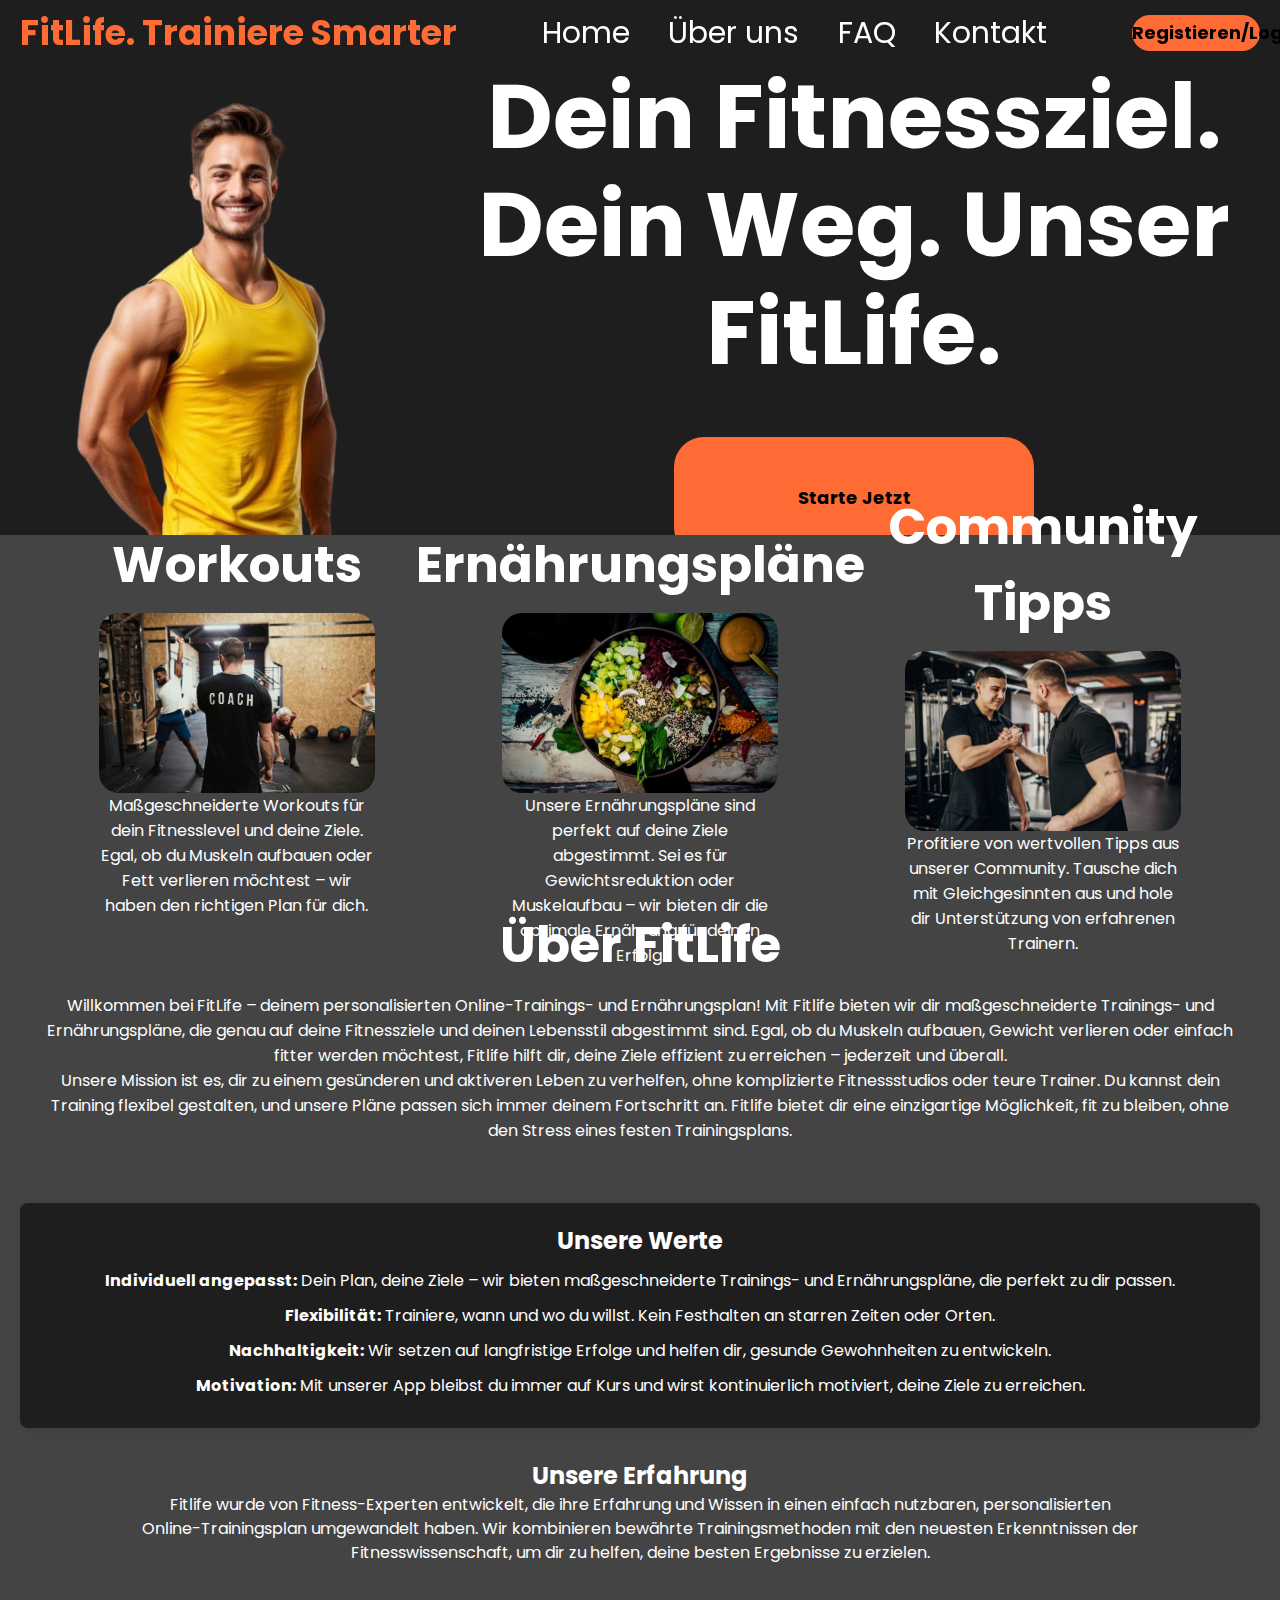
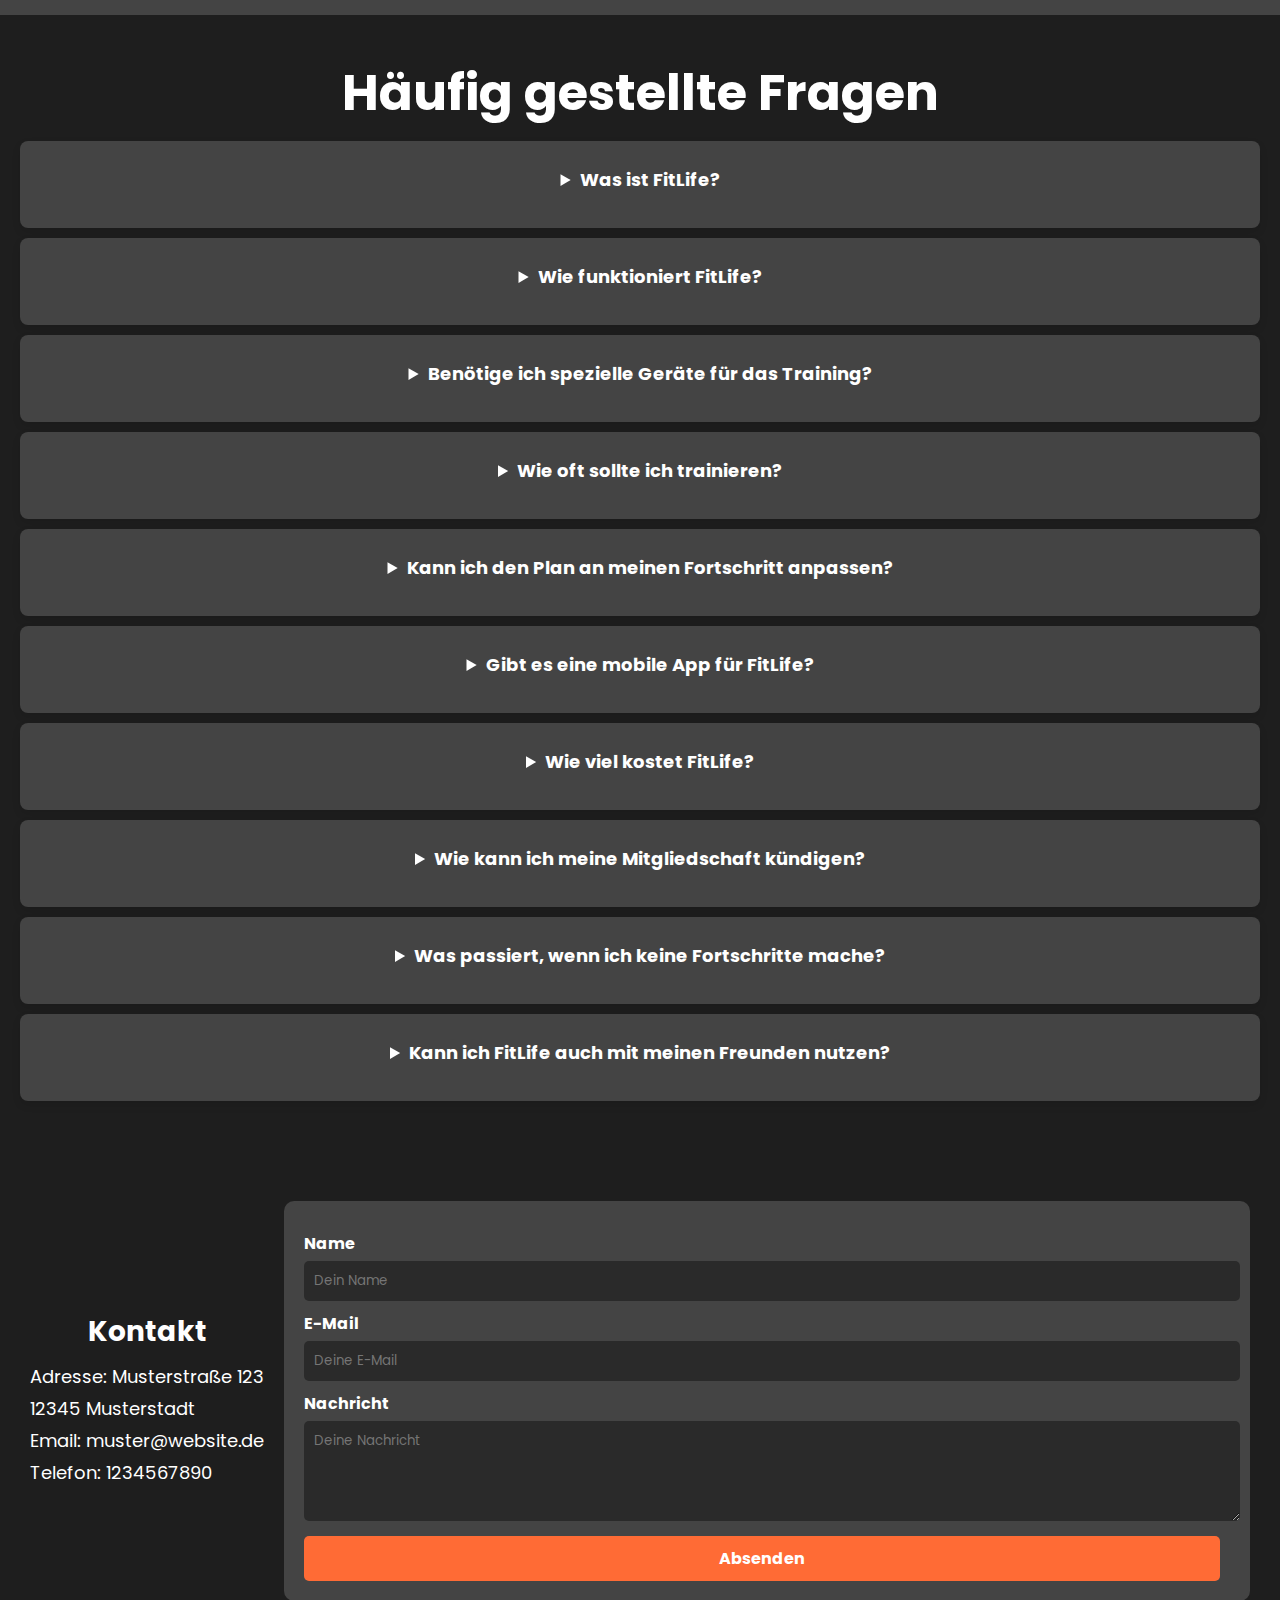
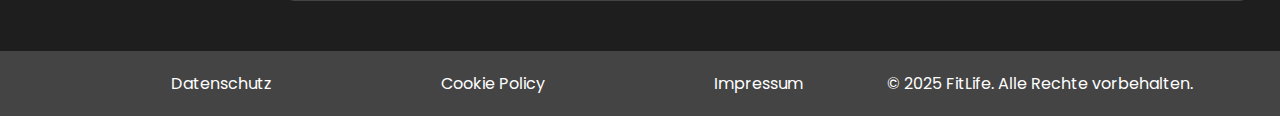
==== index.html @ 12610217 "first_upload" ====
<!DOCTYPE html>
<html lang="en">
<head>
    <meta charset="UTF-8">
    <meta name="viewport" content="width=device-width, initial-scale=1.0">
    <link rel="stylesheet" href="general_settings.css">
    <link rel="stylesheet" href="header.css">
    <link rel="stylesheet" href="header_2_section.css">
    <link rel="stylesheet" href="hero_section.css">
    <link rel="stylesheet" href="faq_section.css">
    <link rel="stylesheet" href="about_us_section.css">
    <link rel="stylesheet" href="contact_section.css">
    <link rel="stylesheet" href="footer.css"> 
    <title>Document</title>
</head>
<body>
    <header>
        <p>FitLife. Trainiere Smarter</p>
        <ul class="navigation_container">
            <li class="navigation_element"> <a href="">Home</a> </li>
            <li class="navigation_element"> <a href="">Über uns</a> </li>
            <li class="navigation_element"> <a href="">FAQ</a> </li>
            <li class="navigation_element"> <a href="">Kontakt</a> </li>    
        </ul>
        <div class="button_container">
            <a href=""><button>Registieren/Login</button></a>
        </div>
    </header>    
    <section id="hero_section">
            <img src="images/motivation_image.png" alt="Motivation">
        <div class="text-container">
            <h1>Dein Fitnessziel. Dein Weg. Unser FitLife.</h1>
            <a href="anmelden.html">
                <button>Starte Jetzt</button>
            </a>
            
        </div>
    </section>
    <section class="section_header_2">
        <div class="content-wrapper">
            <h1>Workouts</h1>
            <div class="content-box">
                <img src="images/workout_box_iamge.jpg">
                <p>Maßgeschneiderte Workouts für dein Fitnesslevel und deine Ziele. Egal, ob du Muskeln aufbauen oder Fett verlieren möchtest – wir haben den richtigen Plan für dich.</p>
            </div>
        </div>
        <div class="content-wrapper">
            <h1>Ernährungspläne</h1>
            <div class="content-box">
                <img src="images/essen_box_image.jpg">
                <p>Unsere Ernährungspläne sind perfekt auf deine Ziele abgestimmt. Sei es für Gewichtsreduktion oder Muskelaufbau – wir bieten dir die optimale Ernährung für deinen Erfolg.</p>
            </div>
        </div>
        <div class="content-wrapper">
            <h1>Community Tipps</h1>
            <div class="content-box">
                <img src="images/community_box_image.jpg">
                <p>Profitiere von wertvollen Tipps aus unserer Community. Tausche dich mit Gleichgesinnten aus und hole dir Unterstützung von erfahrenen Trainern.</p>
            </div>
        </div>
    </section>
    <section id="about_us_section">
        <div class="about_us_container">
            <div class="about_us_text">
                <h1>Über FitLife</h1>
                <p>Willkommen bei FitLife – deinem personalisierten Online-Trainings- und Ernährungsplan! Mit Fitlife bieten wir dir maßgeschneiderte Trainings- und Ernährungspläne, die genau auf deine Fitnessziele und deinen Lebensstil abgestimmt sind. Egal, ob du Muskeln aufbauen, Gewicht verlieren oder einfach fitter werden möchtest, Fitlife hilft dir, deine Ziele effizient zu erreichen – jederzeit und überall.</p>
                <p>Unsere Mission ist es, dir zu einem gesünderen und aktiveren Leben zu verhelfen, ohne komplizierte Fitnessstudios oder teure Trainer. Du kannst dein Training flexibel gestalten, und unsere Pläne passen sich immer deinem Fortschritt an. Fitlife bietet dir eine einzigartige Möglichkeit, fit zu bleiben, ohne den Stress eines festen Trainingsplans.</p>
            </div>
        </div>
    
        <div class="about_us_values">
            <h2>Unsere Werte</h2>
            <ul>
                <li><strong>Individuell angepasst:</strong> Dein Plan, deine Ziele – wir bieten maßgeschneiderte Trainings- und Ernährungspläne, die perfekt zu dir passen.</li>
                <li><strong>Flexibilität:</strong> Trainiere, wann und wo du willst. Kein Festhalten an starren Zeiten oder Orten.</li>
                <li><strong>Nachhaltigkeit:</strong> Wir setzen auf langfristige Erfolge und helfen dir, gesunde Gewohnheiten zu entwickeln.</li>
                <li><strong>Motivation:</strong> Mit unserer App bleibst du immer auf Kurs und wirst kontinuierlich motiviert, deine Ziele zu erreichen.</li>
            </ul>
        </div>
    
        <div class="about_us_experience">
            <h2>Unsere Erfahrung</h2>
            <p>Fitlife wurde von Fitness-Experten entwickelt, die ihre Erfahrung und Wissen in einen einfach nutzbaren, personalisierten Online-Trainingsplan umgewandelt haben. Wir kombinieren bewährte Trainingsmethoden mit den neuesten Erkenntnissen der Fitnesswissenschaft, um dir zu helfen, deine besten Ergebnisse zu erzielen.</p>
        </div>
    </section>
    <section id="faq_section">
        <h1>Häufig gestellte Fragen</h1>
    
        <details>
            <summary>Was ist FitLife?</summary>
            <p>FitLife ist ein personalisierter Online-Trainingsplan, der maßgeschneiderte Workouts und Ernährungspläne bietet, die auf deine individuellen Fitnessziele und Bedürfnisse abgestimmt sind. Egal, ob du Muskeln aufbauen, Fett verlieren oder einfach fitter werden möchtest, FitLife hilft dir, deine Ziele effizient zu erreichen.</p>
        </details>
    
        <details>
            <summary>Wie funktioniert FitLife?</summary>
            <p>Nachdem du dich registriert hast, füllst du ein kurzes Profil aus, das deine Ziele, Vorlieben und deinen aktuellen Fitnesslevel beschreibt. Basierend auf deinen Antworten erstellt FitLife einen maßgeschneiderten Trainings- und Ernährungsplan für dich. Der Plan passt sich an deinen Fortschritt an, um sicherzustellen, dass du stetig Fortschritte machst.</p>
        </details>
    
        <details>
            <summary>Benötige ich spezielle Geräte für das Training?</summary>
            <p>FitLife bietet Trainingspläne, die sowohl mit minimalem Equipment als auch mit Geräten durchgeführt werden können. Es gibt Übungen, die nur mit deinem Körpergewicht ausgeführt werden, sowie Optionen, die zusätzliche Geräte wie Hanteln oder Widerstandsbänder erfordern. Du kannst den Plan jederzeit an dein Equipment anpassen.</p>
        </details>
    
        <details>
            <summary>Wie oft sollte ich trainieren?</summary>
            <p>Die Häufigkeit des Trainings hängt von deinen Zielen und deinem Zeitplan ab. FitLife erstellt einen Plan, der für deine Ziele optimiert ist, aber du kannst ihn anpassen, um ihn in deinen Alltag zu integrieren. Wir empfehlen, mindestens 3-4 Mal pro Woche zu trainieren, aber du kannst die Häufigkeit nach Bedarf steigern oder reduzieren.</p>
        </details>
    
        <details>
            <summary>Kann ich den Plan an meinen Fortschritt anpassen?</summary>
            <p>Ja! FitLife passt deine Trainings- und Ernährungspläne basierend auf deinem Fortschritt und Feedback an. Der Plan wird regelmäßig überprüft und aktualisiert, um sicherzustellen, dass du immer die besten Ergebnisse erzielst.</p>
        </details>
    
        <details>
            <summary>Gibt es eine mobile App für FitLife?</summary>
            <p>Ja, FitLife bietet eine benutzerfreundliche mobile App, mit der du jederzeit und überall auf deinen Trainings- und Ernährungsplan zugreifen kannst. Du kannst deine Fortschritte verfolgen, Übungen ansehen und direkt aus der App heraus trainieren.</p>
        </details>
    
        <details>
            <summary>Wie viel kostet FitLife?</summary>
            <p>FitLife bietet verschiedene Abonnements an, die je nach Dauer und Art des Plans variieren. Wir bieten monatliche, vierteljährliche und jährliche Abonnements an, die dir eine flexible Preisgestaltung bieten. Du kannst die Preise und Pakete auf unserer Preis-Seite einsehen.</p>
        </details>
    
        <details>
            <summary>Wie kann ich meine Mitgliedschaft kündigen?</summary>
            <p>Du kannst deine Mitgliedschaft jederzeit kündigen, indem du dich in deinem Konto anmeldest und die Kündigungsoption auswählst. Du kannst auch unseren Kundensupport kontaktieren, wenn du Unterstützung benötigst. Es gibt keine versteckten Gebühren, und du kannst jederzeit den Plan kündigen, wenn du ihn nicht mehr benötigst.</p>
        </details>
    
        <details>
            <summary>Was passiert, wenn ich keine Fortschritte mache?</summary>
            <p>FitLife ist darauf ausgelegt, dir zu helfen, kontinuierlich Fortschritte zu erzielen. Falls du das Gefühl hast, dass du keine Fortschritte machst, bieten wir dir Unterstützung durch unsere Community oder individuelle Beratung. Dein Trainingsplan kann jederzeit angepasst werden, um sicherzustellen, dass du auf dem richtigen Weg bleibst.</p>
        </details>
    
        <details>
            <summary>Kann ich FitLife auch mit meinen Freunden nutzen?</summary>
            <p>Ja, du kannst deine Fortschritte und Erfolge mit Freunden und Familienmitgliedern teilen. Du kannst dich auch unserer FitLife-Community anschließen, um dich mit anderen Nutzern auszutauschen und gemeinsam zu trainieren. Wir glauben, dass Motivation und Unterstützung durch eine Community den Erfolg fördern.</p>
        </details>
    </section>
    
        
    </section>
    
    <section id="contact_section">
        <div class="contact_container">
            <div class="contact_text">
                <h1>Kontakt</h1>
                <p>Adresse: Musterstraße 123</p>
                <p>12345 Musterstadt</p>
                <p>Email: muster@website.de</p>
                <p>Telefon: 1234567890</p>
            </div>
            <div class="contact_formular">
                <form action="#" method="post">
                    <label for="name">Name</label>
                    <input type="text" id="name" name="name" placeholder="Dein Name" required>
        
                    <label for="email">E-Mail</label>
                    <input type="email" id="email" name="email" placeholder="Deine E-Mail" required>
        
                    <label for="message">Nachricht</label>
                    <textarea id="message" name="message" rows="4" placeholder="Deine Nachricht" required></textarea>
        
                    <button type="submit">Absenden</button>
                </form>
            </div>
        </div>
    </section>
    

    <footer>
        <ul>
            <li><a href="#">Datenschutz</a></li>
            <li><a href="#">Cookie Policy</a></li>
            <li><a href="#">Impressum</a></li>
        </ul>
        <p>&copy; 2025 FitLife. Alle Rechte vorbehalten.</p>
    </footer>
</body>
</html>
---- general_settings.css ----
@import url('https://fonts.googleapis.com/css2?family=Poppins:wght@400;600;700&display=swap');

:root {
    --primary_color: #1E1E1E;
    --secondary_color: #444444;
    --text_color: #FFFFFF;
    --secondary_text_color: #B0B8C4;
    --hover_color: #FF6B35;
    --accent_color: #FF6B35;
    
    /* Globale Schriftart */
    --font_family: 'Poppins', sans-serif;
    --font_weight_regular: 400;
    --font_weight_bold: 700;
}

* {
    margin: 0;
    padding: 0;
    font-family: var(--font_family);
}
---- header.css ----
/* Header Styles */
header {
    display: flex;
    justify-content: center; /* Zentriert den gesamten Inhalt */
    align-items: center;
    padding: 10px 20px;
    height: 5vh;
    gap: 20px;
    position: sticky;
    top: 0;
    background: white;
    z-index: 1000;
    background-color: var(--primary_color);
}

.navigation_container {
    list-style: none;
    padding: 0;
    margin: 0;
    display: flex;
    justify-content: center; /* Zentriert die Navigationselemente */
    align-items: center;
    gap: 6%;
    font-size: 30px;
    white-space: nowrap; /* Verhindert Zeilenumbrüche */
    flex-grow: 1; /* Sorgt dafür, dass die Navigation den Platz nutzt */
}

.navigation_container a {
    text-decoration: none;
    color: var(--text_color);
}

.navigation_container a:hover {
    color: var(--hover_color);
}

header p {
    font-size: 35px;
    font-weight: bold;
    color: var(--accent_color);
}

header button {
    border: none;
    height: 4vh;
    width: 10vw;
    border-radius: 30px;
    background-color: var(--accent_color);
    color: black;
    font-size: 18px;
    font-weight: var(--font_weight_bold);
    cursor: pointer;
    transition: all 0.3s ease-in-out;
}

header button:hover {
    background-color: var(--hover_color);
    transform: scale(1.05);
}

/* Responsivität */
@media (max-width: 1200px) {
    .navigation_container {
        font-size: 25px; /* Kleinere Schriftgröße bei mittleren Bildschirmen */
        gap: 4%; /* Weniger Abstand zwischen den Navigationselementen */
    }

    header button {
        width: 15vw; /* Button größer für mittlere Bildschirme */
        height: 5vh;
    }

    header p {
        font-size: 30px; /* Kleinere Schriftgröße für den Header */
    }
}

@media (max-width: 768px) {
    /* Navigation auf mobile Ansicht umstellen */
    .navigation_container {
        font-size: 20px; /* Weitere Reduzierung der Schriftgröße */
        gap: 3%; /* Noch weniger Abstand zwischen den Navigationselementen */
    }

    header p {
        font-size: 25px; /* Weitere Anpassung der Schriftgröße */
    }

    header button {
        width: 20vw; /* Button noch größer für kleinere Bildschirme */
        height: 6vh;
        font-size: 16px; /* Kleinere Schrift im Button */
    }
}

@media (max-width: 480px) {
    header {
        flex-direction: column; /* Den Header auf kleine Bildschirme in eine Spalte umstellen */
        height: auto; /* Die Höhe automatisch anpassen */
        padding: 10px; /* Weniger Abstand im Header */
        gap: 10px; /* Weniger Abstand zwischen den Elementen im Header */
    }

    .navigation_container {
        flex-direction: column; /* Navigationselemente untereinander anordnen */
        gap: 10px; /* Etwas mehr Abstand zwischen den Elementen */
    }

    .navigation_container a {
        font-size: 18px; /* Kleinere Schriftgröße bei sehr kleinen Bildschirmen */
    }

    header button {
        width: 80%; /* Button nimmt mehr Platz ein auf kleinen Bildschirmen */
        font-size: 14px; /* Button-Schrift weiter verkleinern */
    }
}
---- header_2_section.css ----
/* Allgemeine Styles */
.section_header_2 {
    display: flex;
    justify-content: space-between;
    align-items: center; /* Damit Überschriften oben bleiben */
    width: 90%;
    height: 25vh;
    padding-left: 5%;
    padding-right: 5%;
    padding-bottom: 5%;
    padding-top: 1%;
    background: var(--secondary_color);
    color: var(--text_color);
}

.content-wrapper {
    display: flex;
    flex-direction: column;
    align-items: center; /* Überschrift und Box zentrieren */
    flex: 1; /* Alle Boxen nehmen gleich viel Platz ein */
    max-width: 30%; /* Stellt sicher, dass 3 Boxen nebeneinander bleiben */
}

h1 {
    margin-bottom: 10px; /* Abstand zur Box */
    text-align: center;
    font-size: 50px;
}

.content-box {
    border-radius: 10px;
    text-align: center;
    height: 20vh;
    width: 80%; /* Hält die Breite im Rahmen von max-width */
}

.content-box img {
    width: 100%;
    height: 100%; /* Damit es den gesamten Bereich ausfüllt */
    object-fit: cover; /* Sorgt dafür, dass das Bild auch wirklich die Box füllt */
    border-radius: 20px; /* Falls nötig, hier einen höheren Wert testen */
    overflow: hidden; /* Stellt sicher, dass keine Ecken herausragen */
    display: block; /* Vermeidet extra Abstände */
}

/* Responsivität */
@media (max-width: 1200px) {
    .content-wrapper {
        max-width: 45%; /* Bei mittleren Bildschirmen 2 Boxen nebeneinander */
    }

    h1 {
        font-size: 40px; /* Schriftgröße etwas verringern */
    }
}

@media (max-width: 768px) {
    .content-wrapper {
        max-width: 70%; /* Bei kleineren Bildschirmen nur eine Box nebeneinander */
    }

    h1 {
        font-size: 30px; /* Schriftgröße weiter verringern */
    }

    .section_header_2 {
        flex-direction: column; /* Um den Header für kleine Bildschirme in eine Spalte zu setzen */
        align-items: flex-start; /* Setzt den Header nach links */
        height: auto; /* Höhe anpassen */
        padding-top: 2%; /* Etwas mehr Abstand oben */
    }
}

@media (max-width: 480px) {
    .content-wrapper {
        max-width: 90%; /* Boxen nehmen fast den gesamten Platz ein */
    }

    h1 {
        font-size: 24px; /* Weitere Anpassung der Schriftgröße */
    }

    .section_header_2 {
        padding-left: 2%;
        padding-right: 2%;
    }

    .content-box {
        height: 15vh; /* Höhe der Boxen verringern */
    }
}
---- hero_section.css ----
/* Hero Section Styles */
#hero_section {
    background-color: var(--primary_color);
    display: flex;
    padding: 20px;
    padding-bottom: 0;
    gap: 40px;
    height: 50vh;
    overflow: hidden;
}

#hero_section img {
    max-height: 100%;
    max-width: 70%;
    object-fit: cover;
    border-radius: 10px;
    align-self: flex-end;
}

.text-container {
    display: flex;
    flex-direction: column;
    justify-content: center;
    align-items: center;
    width: 60vw;
    color: var(--text_color);
}

.text-container h1 {
    font-size: 90px;
    line-height: 1.2;
}

#hero_section button {
    border: none;
    border-radius: 30px;
    height: 120px;
    width: 360px;
    background-color: var(--accent_color);
    font-size: 18px;
    font-weight: var(--font_weight_bold);
    cursor: pointer;
    transition: all 0.3s ease-in-out;
    margin-top: 40px;
}

#hero_section button:hover {
    background-color: var(--hover_color);
    transform: scale(1.05);
    color: black;
}

/* Responsivität */
@media (max-width: 1200px) {
    #hero_section {
        gap: 20px; /* Weniger Abstand zwischen Text und Bild */
        height: 60vh; /* Hero-Section etwas höher machen */
    }

    #hero_section img {
        max-width: 50%; /* Bild nimmt bei mittleren Geräten weniger Platz ein */
    }

    .text-container {
        width: 70vw; /* Textbereich etwas breiter */
    }

    .text-container h1 {
        font-size: 70px; /* Schriftgröße des Titels etwas kleiner */
    }

    #hero_section button {
        width: 300px; /* Button etwas kleiner */
        height: 100px;
        font-size: 16px; /* Kleinere Schriftgröße im Button */
    }
}

@media (max-width: 768px) {
    #hero_section {
        flex-direction: column; /* Text und Bild untereinander anordnen */
        height: 80vh; /* Hero-Section höher machen, um mehr Platz zu bieten */
    }

    #hero_section img {
        max-width: 80%; /* Bild nimmt mehr Platz ein */
        align-self: center; /* Bild zentrieren */
    }

    .text-container {
        width: 80vw; /* Textbereich nimmt fast den gesamten Bildschirm ein */
        align-items: center; /* Text zentrieren */
    }

    .text-container h1 {
        font-size: 50px; /* Weitere Reduzierung der Schriftgröße */
    }

    #hero_section button {
        width: 250px; /* Button noch kleiner */
        height: 80px;
        font-size: 14px; /* Button-Schrift weiter verkleinern */
    }
}

@media (max-width: 480px) {
    #hero_section {
        height: 70vh; /* Hero-Section an kleine Bildschirme anpassen */
    }

    #hero_section img {
        max-width: 90%; /* Bild nimmt fast den gesamten Bereich ein */
        max-height: 60%; /* Bildhöhe etwas anpassen */
    }

    .text-container {
        width: 90vw; /* Textbereich nimmt fast den gesamten Platz ein */
    }

    .text-container h1 {
        font-size: 35px; /* Schriftgröße weiter reduzieren */
    }

    #hero_section button {
        width: 200px; /* Button nimmt weniger Platz ein */
        height: 60px;
        font-size: 14px; /* Button-Schrift weiter reduzieren */
    }
}
---- faq_section.css ----
#faq_section {
    background-color: var(--primary_color);
    color:var(--text_color);
    padding: 40px 20px;
    text-align: center;
}

details {
    background-color:var(--secondary_color); 
    border-radius: 8px;
    margin: 10px 0;
    padding: 15px 20px;
    box-shadow: 0 4px 8px rgba(0, 0, 0, 0.1); /* Schatten für Tiefe */
    transition: background-color 0.3s ease, transform 0.3s ease;
}

details summary {
    font-size: 18px;
    font-weight: bold;
    color: white; /* Dunkle Schriftfarbe für die Frage */
    cursor: pointer;
    padding: 10px 0;
    margin-bottom: 10px;
}

details summary:hover {
    color: #FF6B35; /* Helle Farbe bei Hover */
}

details p {
    font-size: 16px;
    color: #666; /* Graue Schriftfarbe für die Antwort */
    line-height: 1.6;
    margin-top: 10px;
}

details[open] {
    background-color: #FF6B35; /* Farbe beim Öffnen des Details */
    color: white;
}

details[open] summary {
    color: white; /* Weiße Schrift bei geöffnetem Detail */
}

details[open] p {
    color: white; /* Weiße Schrift für die Antwort */
}

/* Responsive Anpassungen für kleinere Bildschirme */
@media (max-width: 768px) {
    #faq_section {
        padding: 30px 10px;
    }

    details {
        margin: 10px;
    }
}
---- about_us_section.css ----
#about_us_section {
    background-color: var(--secondary_color); /* Hintergrundfarbe der Sektion */
    padding: 50px 20px;
    text-align: center;
    color: var(--text_color);
}

.about_us_container {
    display: flex;
    flex-direction: column;
    align-items: center;
    margin-bottom: 40px;
}

.about_us_text {
    max-width: 100%; /* Setzt die max-width auf 100% für größere Bildschirme */
    padding: 20px;
}

.about_us_values {
    margin-top: 30px;
    background-color: var(--primary_color);
    padding: 20px;
    border-radius: 8px;
    box-shadow: 0 2px 10px rgba(0, 0, 0, 0.1);
}

.about_us_values ul {
    list-style: none;
    padding: 0;
}

.about_us_values li {
    font-size: 16px;
    margin: 10px 0;
}

.about_us_experience {
    margin-top: 30px;
    width: 100%; /* Stellt sicher, dass der Container die volle Breite ausnutzt */
    display: flex;
    justify-content: center; /* Horizontale Zentrierung */
    align-items: center; /* Vertikale Zentrierung */
    text-align: center; /* Text mittig */
    flex-direction: column;
}

.about_us_experience p {
    font-size: 16px;
    line-height: 1.5;
    max-width: 1000px; /* Setzt die max-width auf 1000px für größere Bildschirme */
    margin: 0 auto; /* Automatische Ränder für horizontale Zentrierung */
}
---- contact_section.css ----
#contact_section {
    display: flex;
    justify-content: center; /* Zentriert den Inhalt horizontal */
    align-items: stretch; /* Streckt die Kinder (Text und Formular) auf die volle Höhe */
    padding: 50px 10px; /* Reduziert den Abstand oben und unten */
    background: var(--primary_color); /* Deine angepasste Secondary Color */
    width: 100vw; /* Nimmt die gesamte Breite ein */
    height: auto; /* Nimmt die gesamte Höhe des Viewports ein */
}

.contact_container {
    display: flex;
    align-items: center;
    width: 100%; /* Stellt sicher, dass es die volle Breite nutzt */
    height: 100%; /* Setzt die Höhe des Containers auf 100% */
    gap: 20px; /* Reduziert den Abstand zwischen Text und Formular */
    padding: 0 20px; /* Fügt Padding zum Container hinzu, um den Abstand vom Bildschirmrand zu erhöhen */
}

.contact_info {
    flex: 1; /* Nimmt den verbleibenden Platz ein, der nicht vom Formular beansprucht wird */
    background: #333; /* Leicht abgesetzter Hintergrund für besseren Kontrast */
    padding: 20px;
    display: flex;
    flex-direction: column;
    justify-content: center; /* Zentriert den Inhalt vertikal */
    height: 100%; /* Nimmt die volle Höhe ein */
}

.contact_text h1 {
    color: white;
    font-size: 28px;
    margin-bottom: 10px;
}

.contact_text p {
    color: white;
    font-size: 18px;
    margin: 5px 0;
}

.contact_formular {
    flex: 3; /* Nimmt 3/4 der Breite ein */
    background:var(--secondary_color); /* Hellere Variante der Primary Color */
    padding: 20px;
    border-radius: 10px;
    display: flex;
    flex-direction: column;
    justify-content: center; /* Zentriert den Inhalt vertikal */
    height: 100%; /* Nimmt die volle Höhe ein */
    margin-right: 20px; /* Fügt einen Abstand zum rechten Rand des Containers hinzu */
}

.contact_formular form {
    display: flex;
    flex-direction: column;
    margin-right: 10px;
}

.contact_formular label {
    color: white;
    font-weight: bold;
    margin-top: 10px;
}

.contact_formular input,
.contact_formular textarea {
    width: 100%;
    padding: 10px;
    margin-top: 5px;
    border-radius: 5px;
    border: none;
    background: #2A2A2A;
    color: white;
}

.contact_formular button {
    margin-top: 15px;
    padding: 10px;
    background: #FF6B35;
    color: white;
    font-size: 16px;
    font-weight: bold;
    border: none;
    border-radius: 5px;
    cursor: pointer;
    transition: 0.3s;
}

.contact_formular button:hover {
    transform: scale(1.02);
}

/* Responsive Anpassung für kleinere Bildschirme */
@media (max-width: 768px) {
    .contact_container {
        flex-direction: column;
        gap: 20px; /* Reduziert den Abstand zwischen den Elementen */
        padding: 0 10px; /* Reduziert das Padding für kleinere Bildschirme */
    }

    .contact_info, .contact_formular {
        flex: 1; /* Beide nehmen volle Breite ein */
    }
}
---- footer.css ----
footer {
    background-color: var(--secondary_color); /* Setzt den Hintergrund des Footers */
    padding: 20px 0; /* Fügt oben und unten etwas Abstand hinzu */
    display: flex;
    justify-content: center; /* Zentriert den Inhalt horizontal */
    align-items: center; /* Zentriert den Inhalt vertikal */
}
footer p{
    color:white;
}

footer ul {
    display: flex;
    justify-content: space-around; /* Verteil die Links gleichmäßig */
    width: 100%; /* Setzt die Breite des UL auf 100% */
    max-width: 800px; /* Maximiert die Breite, um zu verhindern, dass der Footer zu breit wird */
    padding: 0;
    list-style: none; /* Entfernt die Standard-Aufzählungszeichen */
    margin: 0;
}

footer ul li {
    padding: 0 15px; /* Fügt Abstand zwischen den Listenelementen hinzu */
}

footer ul li a {
    color: white; /* Setzt die Farbe der Links */
    text-decoration: none; /* Entfernt die Unterstreichung von den Links */
    font-size: 16px; /* Setzt die Schriftgröße */
    transition: color 0.3s ease; /* Füge eine Übergangsanimation für die Farbe hinzu */
}

footer ul li a:hover {
    color: #FF6B35; /* Farbe der Links beim Hover-Effekt */
}
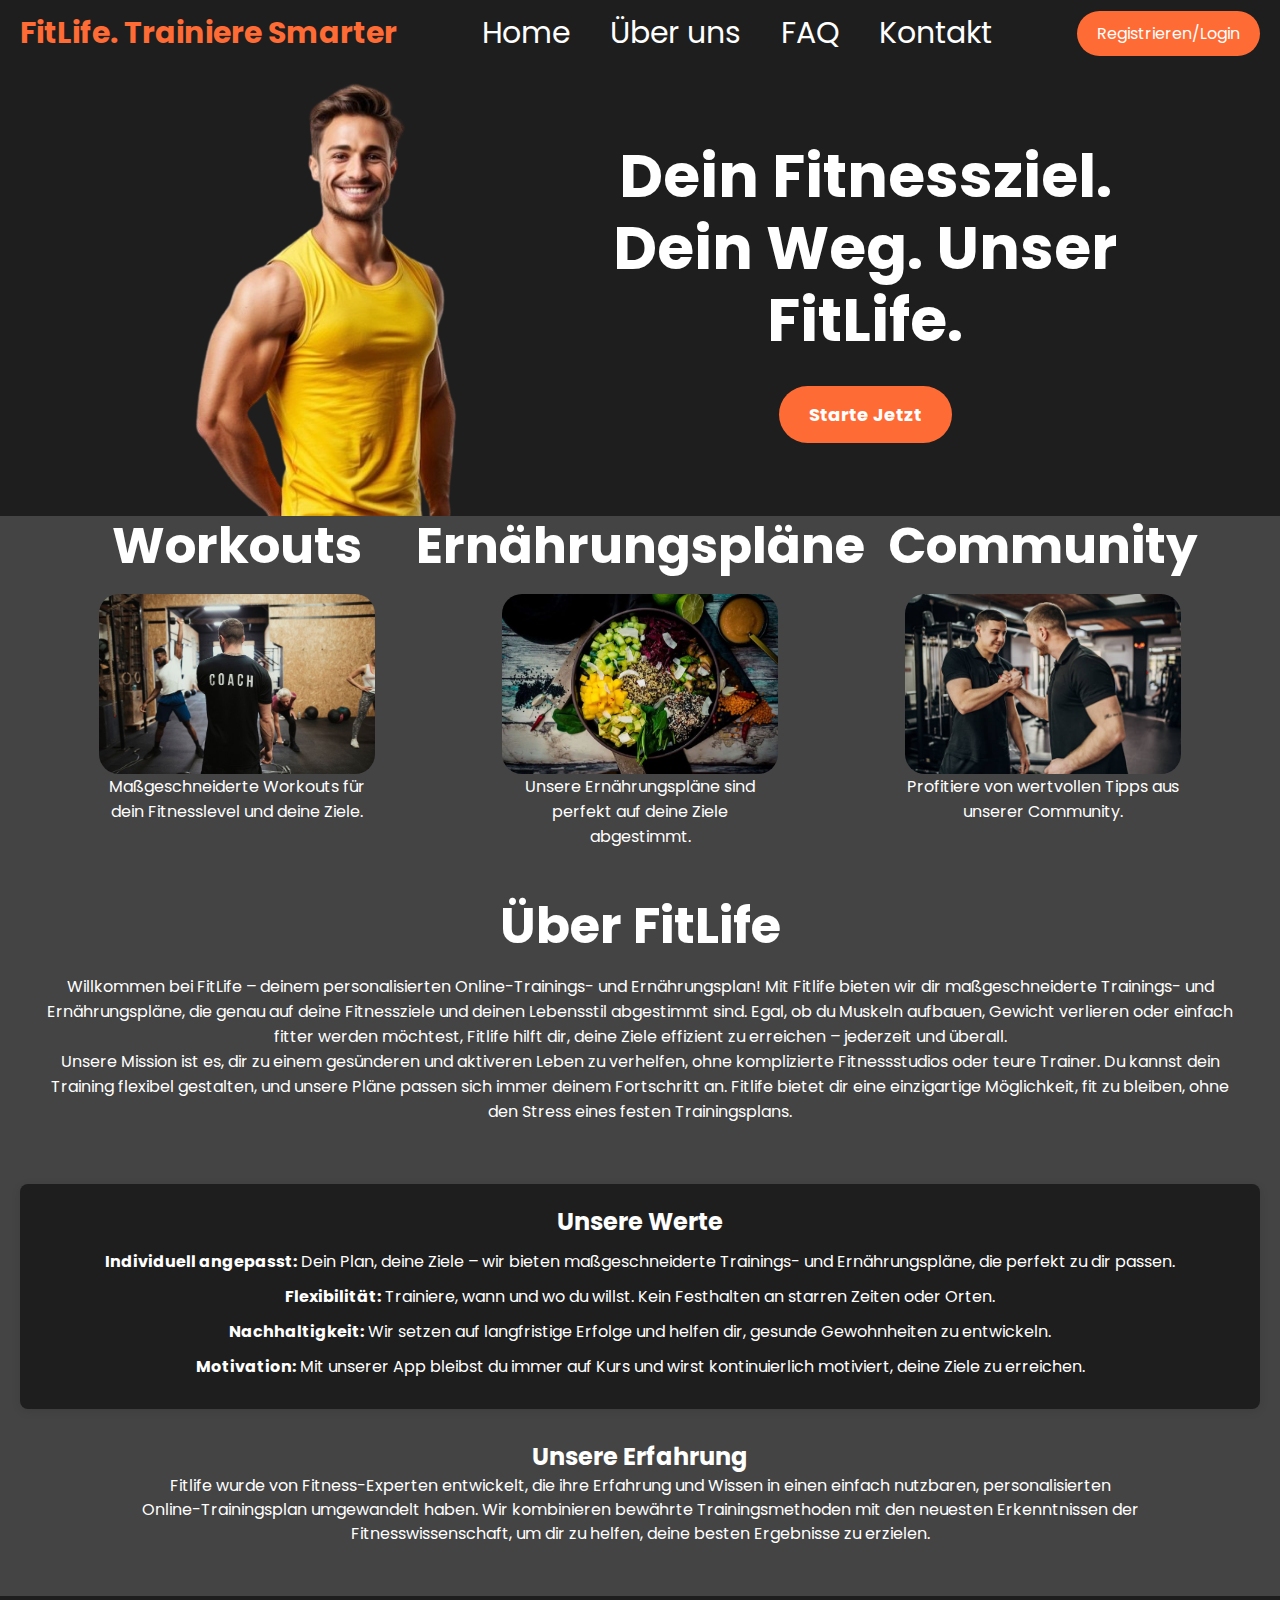
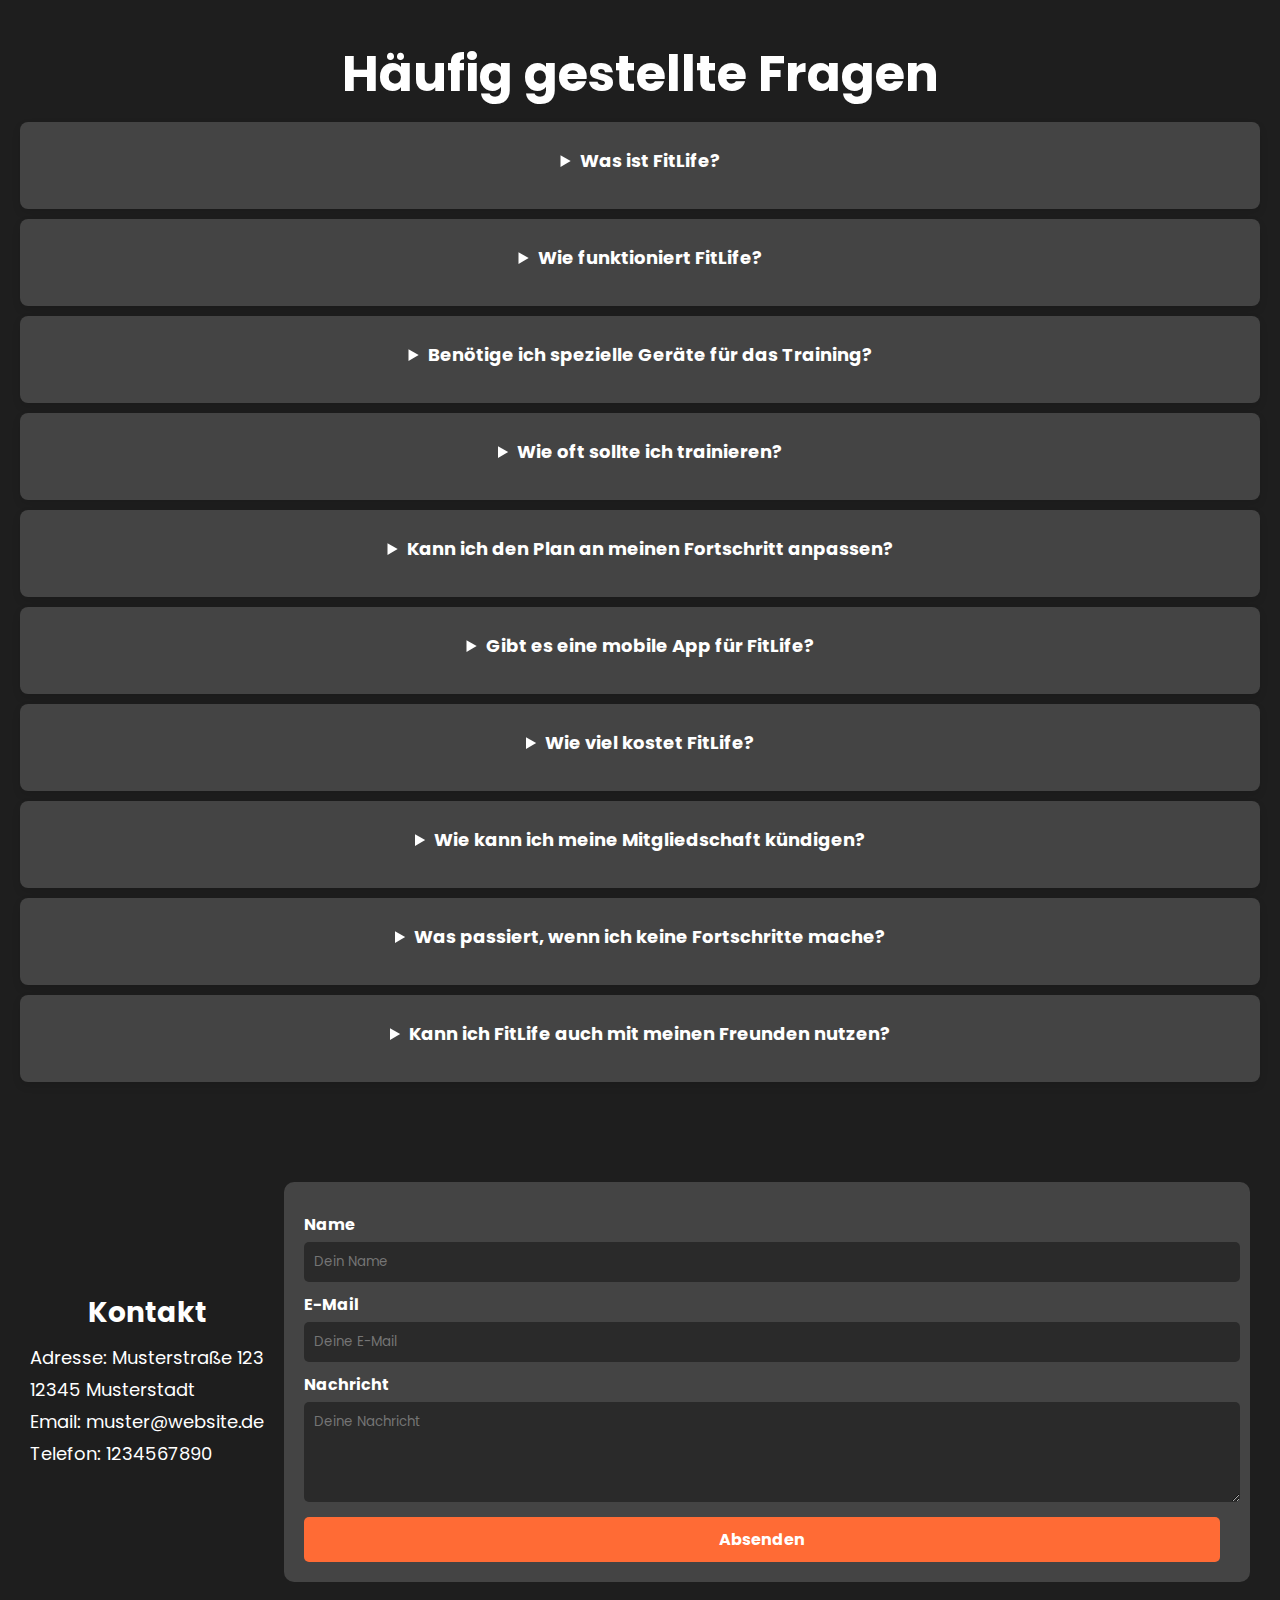
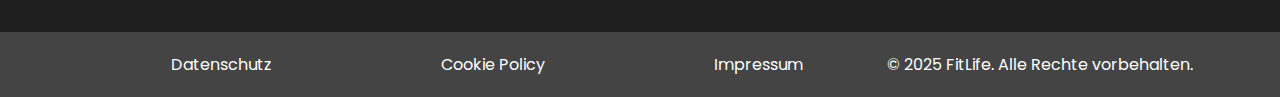
==== commit 95dcab89: "Improve responsiveness and layout adjustments" ====
--- a/index.html
+++ b/index.html
@@ -15,47 +15,51 @@
 </head>
 <body>
     <header>
-        <p>FitLife. Trainiere Smarter</p>
+        <p class="logo">FitLife. Trainiere Smarter</p>
+        <div class="menu-toggle" onclick="toggleMenu()">
+            <div></div>
+            <div></div>
+            <div></div>
+        </div>
         <ul class="navigation_container">
-            <li class="navigation_element"> <a href="">Home</a> </li>
-            <li class="navigation_element"> <a href="">Über uns</a> </li>
-            <li class="navigation_element"> <a href="">FAQ</a> </li>
-            <li class="navigation_element"> <a href="">Kontakt</a> </li>    
+            <li><a href="#">Home</a></li>
+            <li><a href="#">Über uns</a></li>
+            <li><a href="#">FAQ</a></li>
+            <li><a href="#">Kontakt</a></li>
         </ul>
         <div class="button_container">
-            <a href=""><button>Registieren/Login</button></a>
+            <button>Registrieren/Login</button>
         </div>
-    </header>    
+    </header>  
     <section id="hero_section">
-            <img src="images/motivation_image.png" alt="Motivation">
+        <img src="images/motivation_image.png" alt="Motivation">
         <div class="text-container">
             <h1>Dein Fitnessziel. Dein Weg. Unser FitLife.</h1>
             <a href="anmelden.html">
                 <button>Starte Jetzt</button>
             </a>
-            
         </div>
     </section>
     <section class="section_header_2">
         <div class="content-wrapper">
             <h1>Workouts</h1>
             <div class="content-box">
-                <img src="images/workout_box_iamge.jpg">
-                <p>Maßgeschneiderte Workouts für dein Fitnesslevel und deine Ziele. Egal, ob du Muskeln aufbauen oder Fett verlieren möchtest – wir haben den richtigen Plan für dich.</p>
+                <img src="images/workout_box_iamge.jpg" alt="Workouts">
+                <p>Maßgeschneiderte Workouts für dein Fitnesslevel und deine Ziele.</p>
             </div>
         </div>
         <div class="content-wrapper">
             <h1>Ernährungspläne</h1>
             <div class="content-box">
-                <img src="images/essen_box_image.jpg">
-                <p>Unsere Ernährungspläne sind perfekt auf deine Ziele abgestimmt. Sei es für Gewichtsreduktion oder Muskelaufbau – wir bieten dir die optimale Ernährung für deinen Erfolg.</p>
+                <img src="images/essen_box_image.jpg" alt="Ernährungspläne">
+                <p>Unsere Ernährungspläne sind perfekt auf deine Ziele abgestimmt.</p>
             </div>
         </div>
         <div class="content-wrapper">
-            <h1>Community Tipps</h1>
+            <h1>Community</h1>
             <div class="content-box">
-                <img src="images/community_box_image.jpg">
-                <p>Profitiere von wertvollen Tipps aus unserer Community. Tausche dich mit Gleichgesinnten aus und hole dir Unterstützung von erfahrenen Trainern.</p>
+                <img src="images/community_box_image.jpg" alt="Community Tipps">
+                <p>Profitiere von wertvollen Tipps aus unserer Community.</p>
             </div>
         </div>
     </section>
@@ -176,4 +180,9 @@
         <p>&copy; 2025 FitLife. Alle Rechte vorbehalten.</p>
     </footer>
 </body>
-</html>+</html>
+<script>
+    function toggleMenu() {
+        document.querySelector(".navigation_container").classList.toggle("active");
+    }
+</script>--- a/header.css
+++ b/header.css
@@ -1,16 +1,18 @@
-/* Header Styles */
 header {
     display: flex;
-    justify-content: center; /* Zentriert den gesamten Inhalt */
+    justify-content: space-between;
     align-items: center;
     padding: 10px 20px;
-    height: 5vh;
-    gap: 20px;
+    background-color: var(--primary_color);
     position: sticky;
     top: 0;
-    background: white;
     z-index: 1000;
-    background-color: var(--primary_color);
+}
+
+.logo {
+    font-size: 30px;
+    font-weight: bold;
+    color: var(--accent_color);
 }
 
 .navigation_container {
@@ -18,101 +20,69 @@
     padding: 0;
     margin: 0;
     display: flex;
-    justify-content: center; /* Zentriert die Navigationselemente */
-    align-items: center;
-    gap: 6%;
-    font-size: 30px;
-    white-space: nowrap; /* Verhindert Zeilenumbrüche */
-    flex-grow: 1; /* Sorgt dafür, dass die Navigation den Platz nutzt */
+    gap: 40px;
+}
+
+.navigation_container li {
+    display: inline;
 }
 
 .navigation_container a {
     text-decoration: none;
     color: var(--text_color);
+    font-size: 30px;
 }
 
 .navigation_container a:hover {
     color: var(--hover_color);
 }
 
-header p {
-    font-size: 35px;
-    font-weight: bold;
-    color: var(--accent_color);
+.button_container button {
+    border: none;
+    padding: 10px 20px;
+    border-radius: 30px;
+    background-color: var(--accent_color);
+    color: white;
+    font-size: 16px;
+    cursor: pointer;
+    transition: all 0.3s;
 }
 
-header button {
-    border: none;
-    height: 4vh;
-    width: 10vw;
-    border-radius: 30px;
-    background-color: var(--accent_color);
-    color: black;
-    font-size: 18px;
-    font-weight: var(--font_weight_bold);
-    cursor: pointer;
-    transition: all 0.3s ease-in-out;
+.button_container button:hover {
+    background-color: var(--hover_color);
 }
 
-header button:hover {
-    background-color: var(--hover_color);
-    transform: scale(1.05);
+.menu-toggle {
+    display: none;
+    flex-direction: column;
+    cursor: pointer;
 }
 
-/* Responsivität */
-@media (max-width: 1200px) {
-    .navigation_container {
-        font-size: 25px; /* Kleinere Schriftgröße bei mittleren Bildschirmen */
-        gap: 4%; /* Weniger Abstand zwischen den Navigationselementen */
-    }
-
-    header button {
-        width: 15vw; /* Button größer für mittlere Bildschirme */
-        height: 5vh;
-    }
-
-    header p {
-        font-size: 30px; /* Kleinere Schriftgröße für den Header */
-    }
+.menu-toggle div {
+    width: 25px;
+    height: 3px;
+    background-color: var(--text_color);
+    margin: 5px;
 }
 
 @media (max-width: 768px) {
-    /* Navigation auf mobile Ansicht umstellen */
     .navigation_container {
-        font-size: 20px; /* Weitere Reduzierung der Schriftgröße */
-        gap: 3%; /* Noch weniger Abstand zwischen den Navigationselementen */
+        display: none;
+        flex-direction: column;
+        position: absolute;
+        top: 60px;
+        left: 0;
+        width: 100%;
+        background-color: var(--primary_color);
+        text-align: center;
+        padding: 10px 0;
     }
 
-    header p {
-        font-size: 25px; /* Weitere Anpassung der Schriftgröße */
+    .navigation_container.active {
+        display: flex;
     }
 
-    header button {
-        width: 20vw; /* Button noch größer für kleinere Bildschirme */
-        height: 6vh;
-        font-size: 16px; /* Kleinere Schrift im Button */
+    .menu-toggle {
+        display: flex;
     }
-}
-
-@media (max-width: 480px) {
-    header {
-        flex-direction: column; /* Den Header auf kleine Bildschirme in eine Spalte umstellen */
-        height: auto; /* Die Höhe automatisch anpassen */
-        padding: 10px; /* Weniger Abstand im Header */
-        gap: 10px; /* Weniger Abstand zwischen den Elementen im Header */
-    }
-
-    .navigation_container {
-        flex-direction: column; /* Navigationselemente untereinander anordnen */
-        gap: 10px; /* Etwas mehr Abstand zwischen den Elementen */
-    }
-
-    .navigation_container a {
-        font-size: 18px; /* Kleinere Schriftgröße bei sehr kleinen Bildschirmen */
-    }
-
-    header button {
-        width: 80%; /* Button nimmt mehr Platz ein auf kleinen Bildschirmen */
-        font-size: 14px; /* Button-Schrift weiter verkleinern */
-    }
-}
+}--- a/hero_section.css
+++ b/hero_section.css
@@ -1,20 +1,21 @@
-/* Hero Section Styles */
 #hero_section {
     background-color: var(--primary_color);
     display: flex;
-    padding: 20px;
-    padding-bottom: 0;
+    flex-direction: row;
+    padding:0;
     gap: 40px;
     height: 50vh;
     overflow: hidden;
+    justify-content: center;
+    align-items: center; /* Bild am unteren Rand des Containers ausrichten */
 }
 
 #hero_section img {
     max-height: 100%;
-    max-width: 70%;
-    object-fit: cover;
+    max-width: 50%;
+    object-fit: contain;
     border-radius: 10px;
-    align-self: flex-end;
+    align-self: flex-end; /* Bild bleibt am unteren Rand */
 }
 
 .text-container {
@@ -22,108 +23,79 @@
     flex-direction: column;
     justify-content: center;
     align-items: center;
-    width: 60vw;
+    text-align: center;
+    width: 40vw;
     color: var(--text_color);
+    padding:20px;
 }
 
 .text-container h1 {
-    font-size: 90px;
+    font-size: 60px;
     line-height: 1.2;
 }
 
 #hero_section button {
     border: none;
     border-radius: 30px;
-    height: 120px;
-    width: 360px;
+    padding: 15px 30px;
     background-color: var(--accent_color);
     font-size: 18px;
     font-weight: var(--font_weight_bold);
     cursor: pointer;
     transition: all 0.3s ease-in-out;
-    margin-top: 40px;
+    margin-top: 20px;
+    color: white;
 }
 
 #hero_section button:hover {
     background-color: var(--hover_color);
     transform: scale(1.05);
-    color: black;
 }
 
-/* Responsivität */
 @media (max-width: 1200px) {
     #hero_section {
-        gap: 20px; /* Weniger Abstand zwischen Text und Bild */
-        height: 60vh; /* Hero-Section etwas höher machen */
+        flex-direction: column;
+        height: auto;
+        padding: 40px 20px;
+        align-items: center;
     }
 
     #hero_section img {
-        max-width: 50%; /* Bild nimmt bei mittleren Geräten weniger Platz ein */
+        max-width: 70%;
+        align-self: center; /* Bild in der Mitte zentrieren */
     }
 
     .text-container {
-        width: 70vw; /* Textbereich etwas breiter */
+        width: 80vw;
     }
 
     .text-container h1 {
-        font-size: 70px; /* Schriftgröße des Titels etwas kleiner */
-    }
-
-    #hero_section button {
-        width: 300px; /* Button etwas kleiner */
-        height: 100px;
-        font-size: 16px; /* Kleinere Schriftgröße im Button */
+        font-size: 50px;
     }
 }
 
 @media (max-width: 768px) {
-    #hero_section {
-        flex-direction: column; /* Text und Bild untereinander anordnen */
-        height: 80vh; /* Hero-Section höher machen, um mehr Platz zu bieten */
-    }
-
     #hero_section img {
-        max-width: 80%; /* Bild nimmt mehr Platz ein */
-        align-self: center; /* Bild zentrieren */
-    }
-
-    .text-container {
-        width: 80vw; /* Textbereich nimmt fast den gesamten Bildschirm ein */
-        align-items: center; /* Text zentrieren */
+        max-width: 80%;
     }
 
     .text-container h1 {
-        font-size: 50px; /* Weitere Reduzierung der Schriftgröße */
+        font-size: 40px;
     }
 
     #hero_section button {
-        width: 250px; /* Button noch kleiner */
-        height: 80px;
-        font-size: 14px; /* Button-Schrift weiter verkleinern */
+        padding: 12px 24px;
+        font-size: 16px;
     }
 }
 
 @media (max-width: 480px) {
-    #hero_section {
-        height: 70vh; /* Hero-Section an kleine Bildschirme anpassen */
-    }
-
-    #hero_section img {
-        max-width: 90%; /* Bild nimmt fast den gesamten Bereich ein */
-        max-height: 60%; /* Bildhöhe etwas anpassen */
-    }
-
-    .text-container {
-        width: 90vw; /* Textbereich nimmt fast den gesamten Platz ein */
-    }
-
     .text-container h1 {
-        font-size: 35px; /* Schriftgröße weiter reduzieren */
+        font-size: 30px;
     }
 
     #hero_section button {
-        width: 200px; /* Button nimmt weniger Platz ein */
-        height: 60px;
-        font-size: 14px; /* Button-Schrift weiter reduzieren */
+        padding: 10px 20px;
+        font-size: 14px;
     }
-}
+}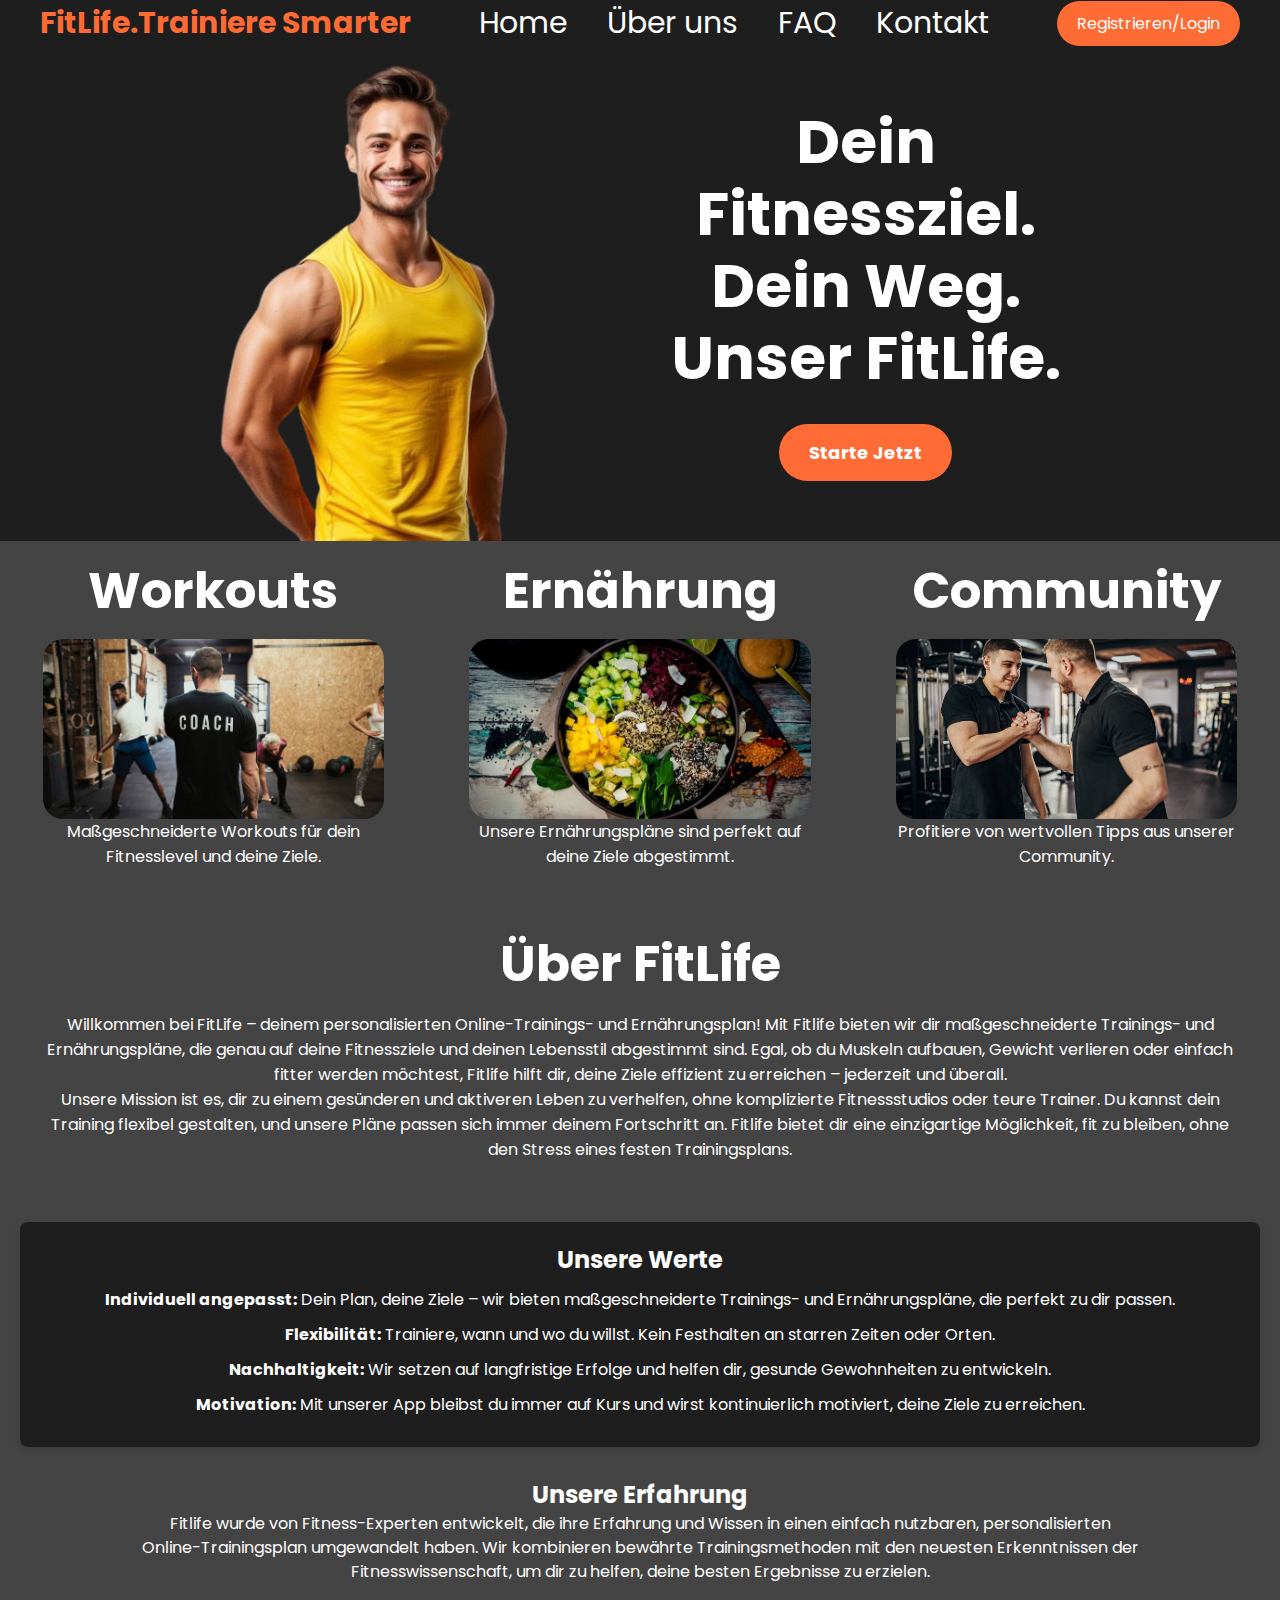
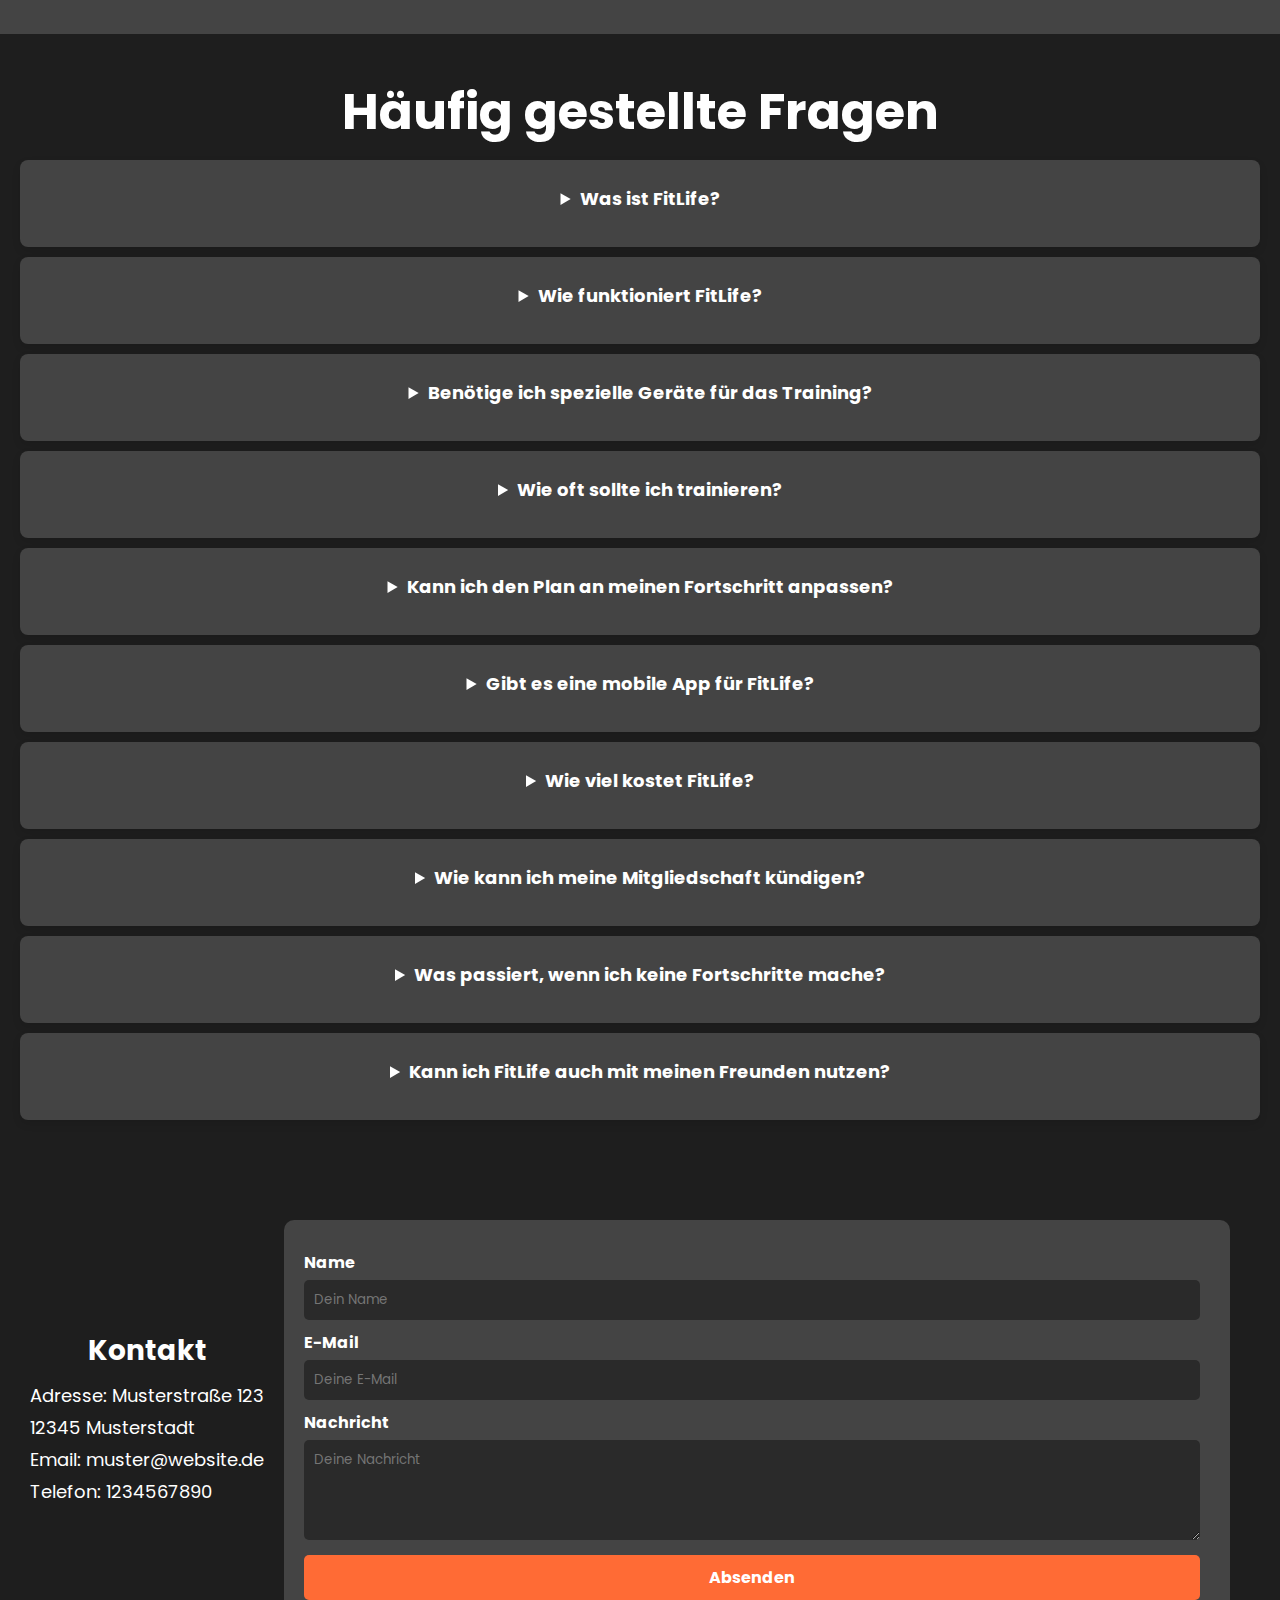
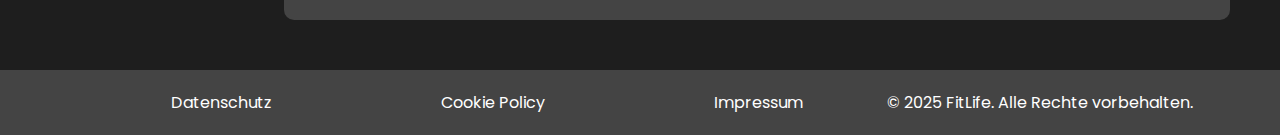
==== commit e65412ad: "In this update, I have made all sections responsive." ====
--- a/index.html
+++ b/index.html
@@ -15,7 +15,10 @@
 </head>
 <body>
     <header>
-        <p class="logo">FitLife. Trainiere Smarter</p>
+        <div class="div_logo">
+            <p class="logo">FitLife.</p>
+            <p class="logo" id="sub_logo">Trainiere Smarter</p>
+        </div>
         <div class="menu-toggle" onclick="toggleMenu()">
             <div></div>
             <div></div>
@@ -49,7 +52,7 @@
             </div>
         </div>
         <div class="content-wrapper">
-            <h1>Ernährungspläne</h1>
+            <h1>Ernährung</h1>
             <div class="content-box">
                 <img src="images/essen_box_image.jpg" alt="Ernährungspläne">
                 <p>Unsere Ernährungspläne sind perfekt auf deine Ziele abgestimmt.</p>
--- a/general_settings.css
+++ b/general_settings.css
@@ -18,4 +18,5 @@
     margin: 0;
     padding: 0;
     font-family: var(--font_family);
+    box-sizing: border-box;
 }
--- a/header.css
+++ b/header.css
@@ -2,7 +2,9 @@
     display: flex;
     justify-content: space-between;
     align-items: center;
-    padding: 10px 20px;
+    padding:0;
+    padding-left: 40px;
+    padding-right: 40px;
     background-color: var(--primary_color);
     position: sticky;
     top: 0;
@@ -13,6 +15,10 @@
     font-size: 30px;
     font-weight: bold;
     color: var(--accent_color);
+}
+.div_logo{
+    display:flex;
+    justify-content: flex-start;
 }
 
 .navigation_container {
@@ -65,7 +71,17 @@
     margin: 5px;
 }
 
-@media (max-width: 768px) {
+
+@media (max-width: 1200px)
+{
+    #sub_logo{
+        display:none;
+        visibility: hidden;
+        opacity: 0;
+    }
+}
+
+@media (max-width: 900px) {
     .navigation_container {
         display: none;
         flex-direction: column;
--- a/header_2_section.css
+++ b/header_2_section.css
@@ -3,12 +3,9 @@
     display: flex;
     justify-content: space-between;
     align-items: center; /* Damit Überschriften oben bleiben */
-    width: 90%;
-    height: 25vh;
-    padding-left: 5%;
-    padding-right: 5%;
-    padding-bottom: 5%;
-    padding-top: 1%;
+    width: 100%;
+    height: 35vh;
+    padding-bottom: 2%;
     background: var(--secondary_color);
     color: var(--text_color);
 }
@@ -17,8 +14,9 @@
     display: flex;
     flex-direction: column;
     align-items: center; /* Überschrift und Box zentrieren */
-    flex: 1; /* Alle Boxen nehmen gleich viel Platz ein */
-    max-width: 30%; /* Stellt sicher, dass 3 Boxen nebeneinander bleiben */
+    flex-grow: 1; /* Wrapper nimmt den gesamten verfügbaren Platz ein */
+    width: 100%; /* Passt die Breite an den verfügbaren Raum an */
+    max-width: 90%; /* Verhindert, dass es zu groß wird */
 }
 
 h1 {
@@ -45,47 +43,76 @@
 
 /* Responsivität */
 @media (max-width: 1200px) {
+    .section_header_2 {
+        height: auto; /* Höhe automatisch an den Inhalt anpassen */
+        flex-direction: column; /* Wenn gewünscht, stelle sicher, dass die Elemente gestapelt werden */
+    }
     .content-wrapper {
-        max-width: 45%; /* Bei mittleren Bildschirmen 2 Boxen nebeneinander */
+        width: 100%; /* Wrapper nimmt nun 100% des verfügbaren Raums ein */
+        max-width: none; /* Keine Begrenzung mehr */
+        margin-bottom: 60px;
     }
 
     h1 {
-        font-size: 40px; /* Schriftgröße etwas verringern */
+        margin-top: 20px;
+        font-size: 50px; /* Schriftgröße weiter verringern */
+    }
+
+    .section_header_2 {
+        flex-direction: column; /* Um den Header für kleine Bildschirme in eine Spalte zu setzen */
+        align-items: center; /* Boxen zentrieren */
+        height: auto; /* Höhe anpassen */
+        padding-top: 2%; /* Etwas mehr Abstand oben */
+    }
+    .section_header_2 p{
+        font-size: 25px;
     }
 }
 
 @media (max-width: 768px) {
+    .section_header_2 {
+        height: auto; /* Höhe automatisch an den Inhalt anpassen */
+        flex-direction: column; /* Wenn gewünscht, stelle sicher, dass die Elemente gestapelt werden */
+    }
     .content-wrapper {
-        max-width: 70%; /* Bei kleineren Bildschirmen nur eine Box nebeneinander */
+        width: 100%; /* Wrapper nimmt nun 100% des verfügbaren Raums ein */
+        max-width: none; /* Keine Begrenzung mehr */
+        margin-bottom: 60px;
     }
 
     h1 {
+        margin-top: 30px;
         font-size: 30px; /* Schriftgröße weiter verringern */
     }
 
     .section_header_2 {
         flex-direction: column; /* Um den Header für kleine Bildschirme in eine Spalte zu setzen */
-        align-items: flex-start; /* Setzt den Header nach links */
+        align-items: center; /* Boxen zentrieren */
         height: auto; /* Höhe anpassen */
         padding-top: 2%; /* Etwas mehr Abstand oben */
     }
 }
 
 @media (max-width: 480px) {
+    .section_header_2 {
+        height: auto; /* Höhe automatisch an den Inhalt anpassen */
+        flex-direction: column; /* Wenn gewünscht, stelle sicher, dass die Elemente gestapelt werden */
+    }
     .content-wrapper {
-        max-width: 90%; /* Boxen nehmen fast den gesamten Platz ein */
+        width: 100%; /* Wrapper nimmt nun 100% des verfügbaren Raums ein */
+        max-width: none; /* Keine Begrenzung mehr */
+        margin-bottom: 80px;
     }
 
     h1 {
-        font-size: 24px; /* Weitere Anpassung der Schriftgröße */
+        margin-top: 30px;
+        font-size: 30px; /* Schriftgröße weiter verringern */
     }
 
     .section_header_2 {
-        padding-left: 2%;
-        padding-right: 2%;
-    }
-
-    .content-box {
-        height: 15vh; /* Höhe der Boxen verringern */
+        flex-direction: column; /* Um den Header für kleine Bildschirme in eine Spalte zu setzen */
+        align-items: center; /* Boxen zentrieren */
+        height: auto; /* Höhe anpassen */
+        padding-top: 2%; /* Etwas mehr Abstand oben */
     }
 }
--- a/hero_section.css
+++ b/hero_section.css
@@ -3,8 +3,7 @@
     display: flex;
     flex-direction: row;
     padding:0;
-    gap: 40px;
-    height: 50vh;
+    height: 55vh;
     overflow: hidden;
     justify-content: center;
     align-items: center; /* Bild am unteren Rand des Containers ausrichten */
@@ -52,17 +51,18 @@
     transform: scale(1.05);
 }
 
-@media (max-width: 1200px) {
+@media (max-width: 1000px) {
     #hero_section {
-        flex-direction: column;
+        flex-direction: column-reverse;
+        padding-top: 10px;
         height: auto;
-        padding: 40px 20px;
         align-items: center;
     }
 
     #hero_section img {
         max-width: 70%;
         align-self: center; /* Bild in der Mitte zentrieren */
+        justify-content: flex-end;
     }
 
     .text-container {
--- a/contact_section.css
+++ b/contact_section.css
@@ -99,7 +99,7 @@
         padding: 0 10px; /* Reduziert das Padding für kleinere Bildschirme */
     }
 
-    .contact_info, .contact_formular {
-        flex: 1; /* Beide nehmen volle Breite ein */
+    .contact_formular{
+        width: 80%;
     }
 }
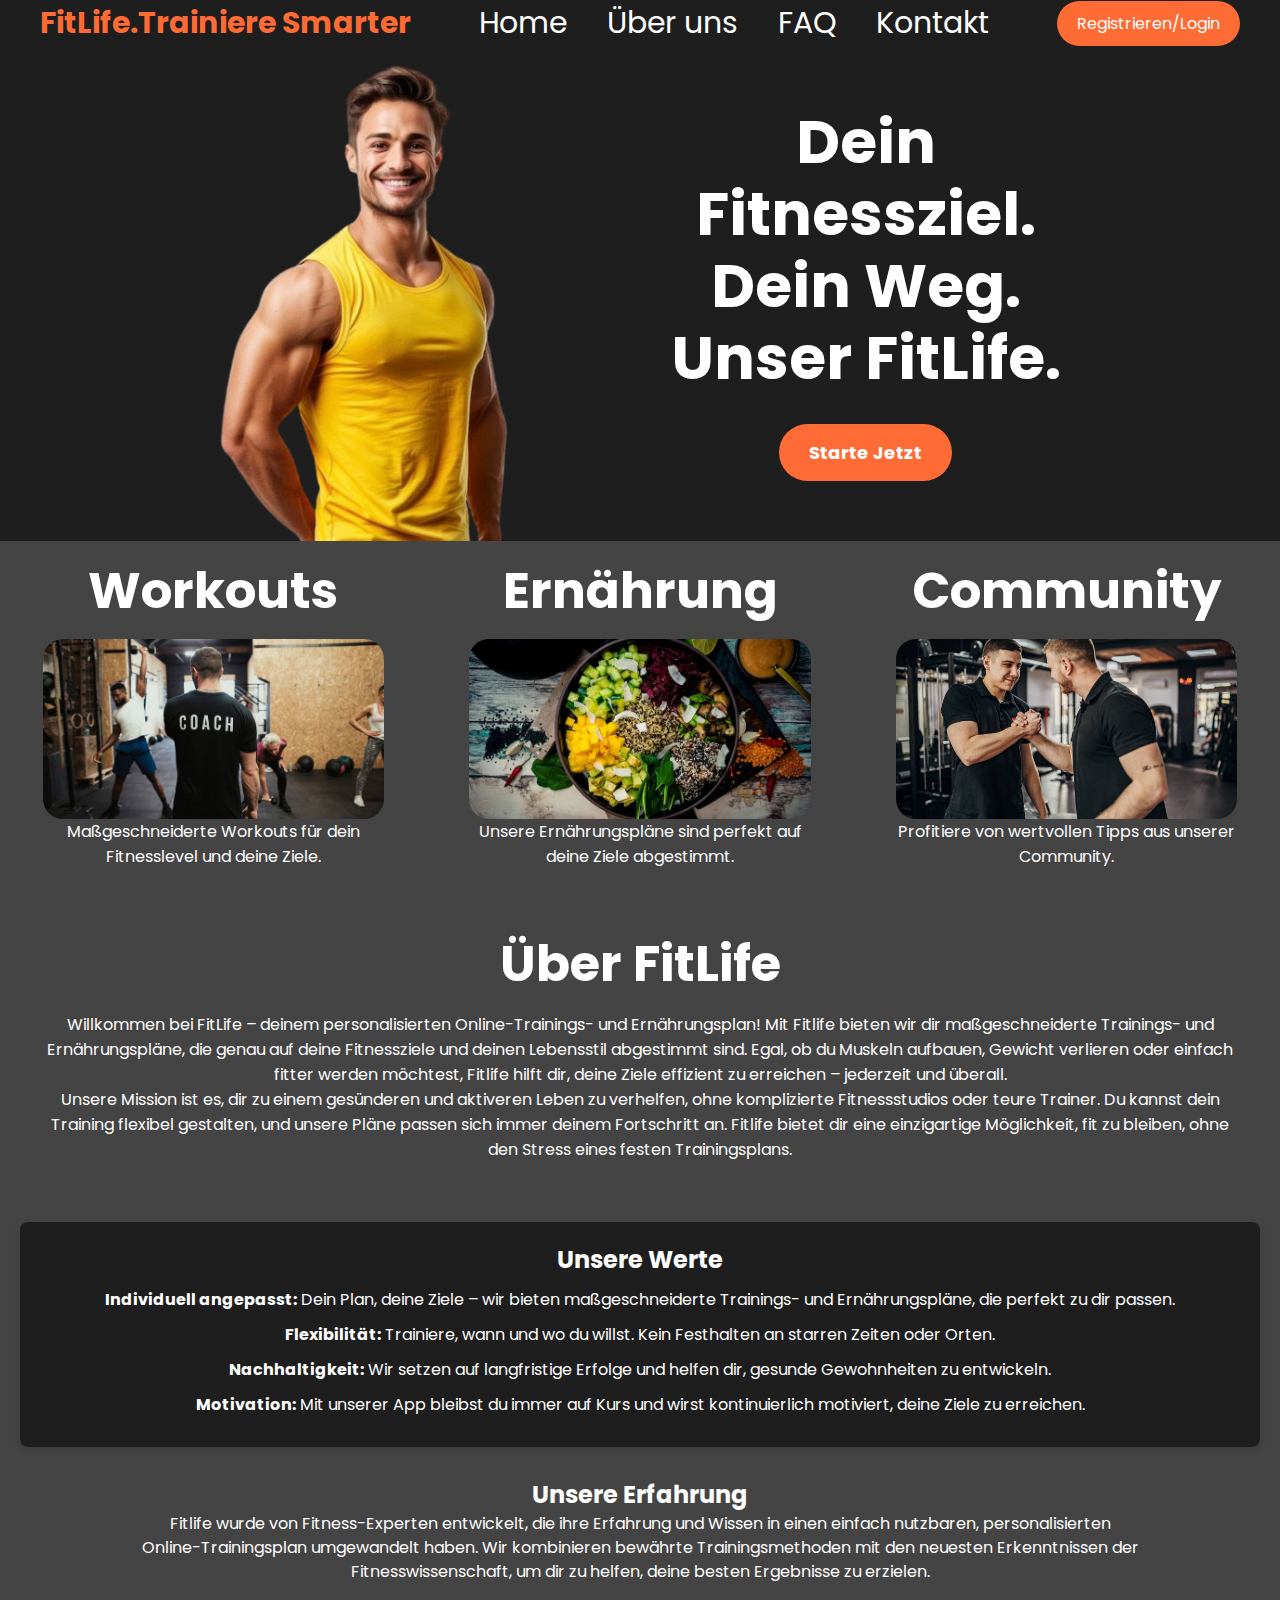
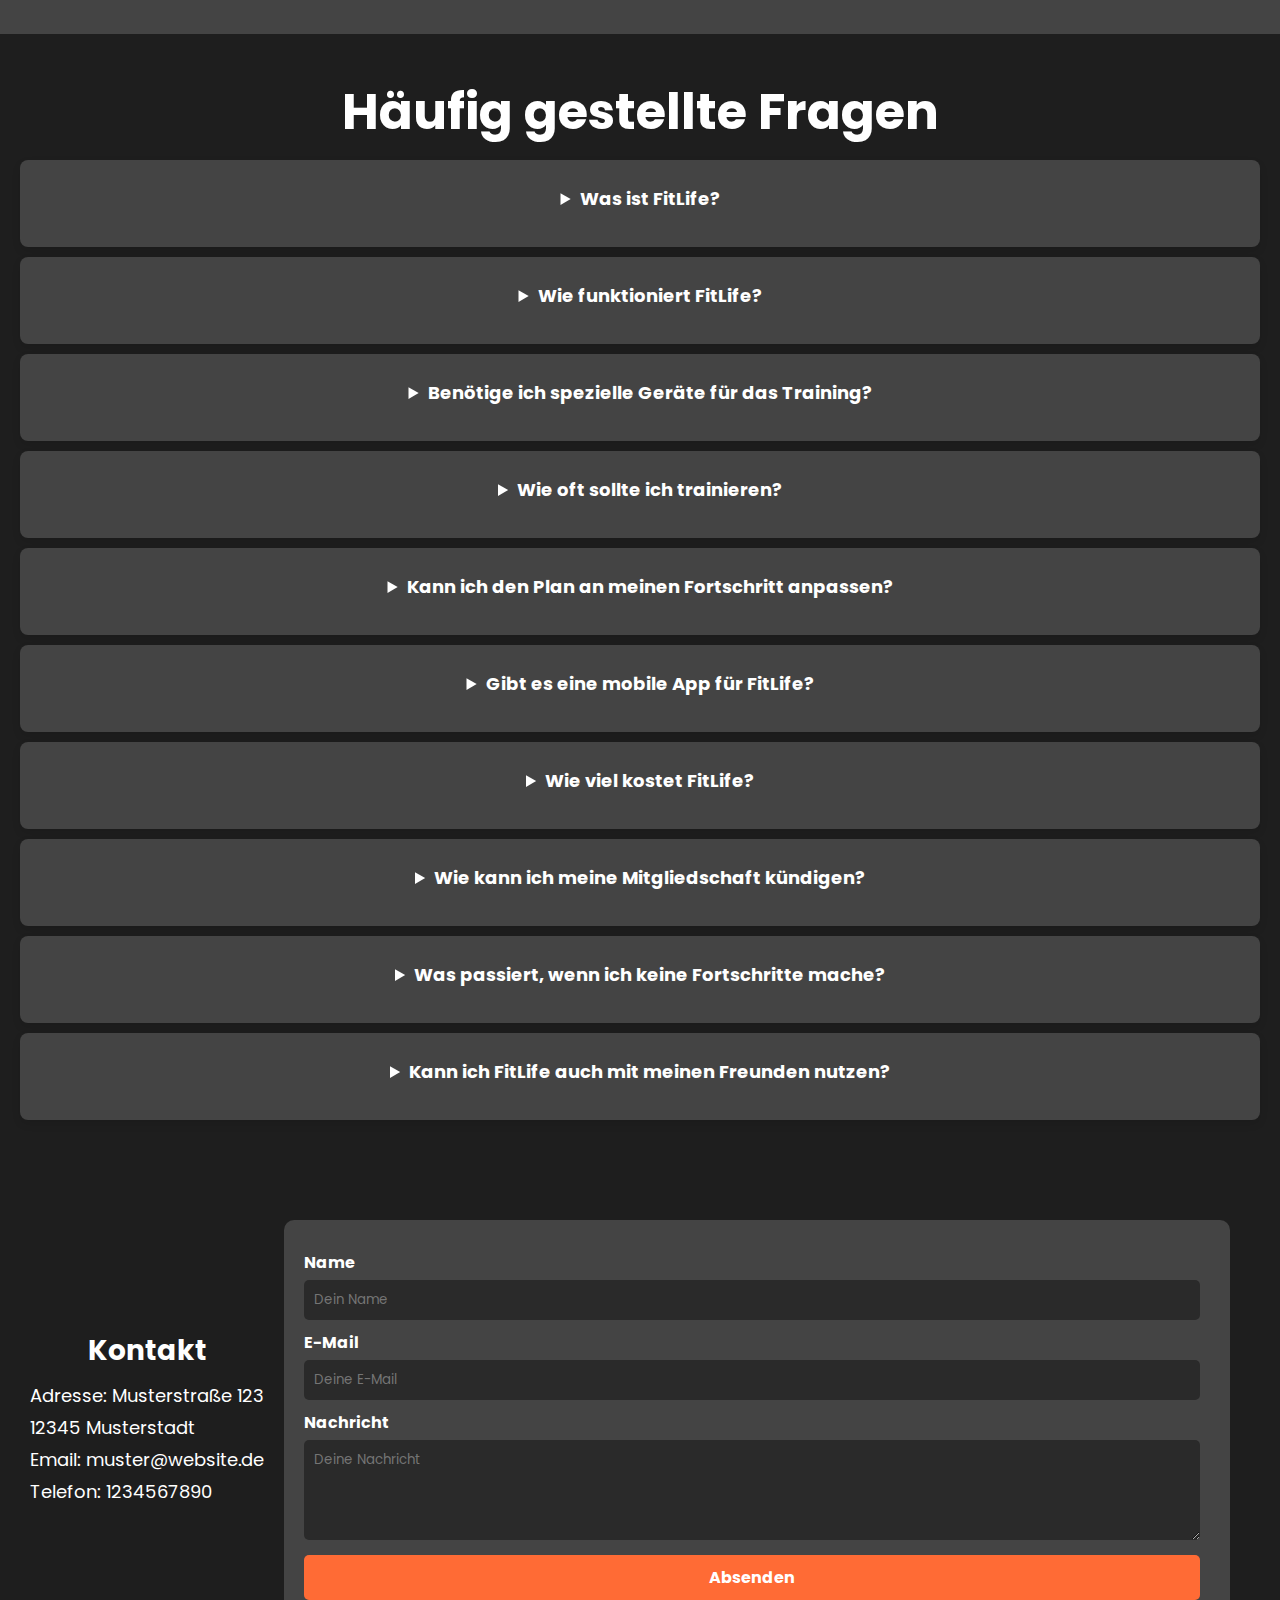
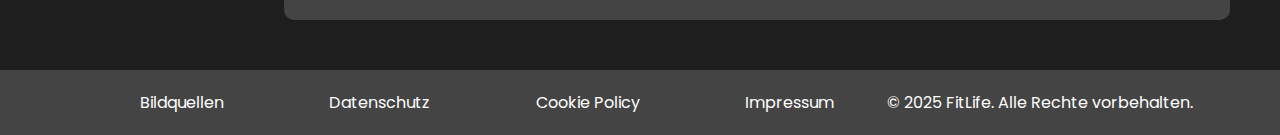
==== commit 00474f00: "new image credits site" ====
--- a/index.html
+++ b/index.html
@@ -176,6 +176,7 @@
 
     <footer>
         <ul>
+            <li><a href="image_credits.html">Bildquellen</a></li>
             <li><a href="#">Datenschutz</a></li>
             <li><a href="#">Cookie Policy</a></li>
             <li><a href="#">Impressum</a></li>
--- a/header.css
+++ b/header.css
@@ -82,6 +82,9 @@
 }
 
 @media (max-width: 900px) {
+    header{
+        padding-bottom: 5px;
+    }
     .navigation_container {
         display: none;
         flex-direction: column;
--- a/header_2_section.css
+++ b/header_2_section.css
@@ -50,23 +50,28 @@
     .content-wrapper {
         width: 100%; /* Wrapper nimmt nun 100% des verfügbaren Raums ein */
         max-width: none; /* Keine Begrenzung mehr */
+        height: 550px;
+        margin-top: 30px;
         margin-bottom: 60px;
     }
 
     h1 {
-        margin-top: 20px;
-        font-size: 50px; /* Schriftgröße weiter verringern */
+        margin-top: 10px;
+        font-size: 80px; /* Schriftgröße weiter verringern */
     }
 
     .section_header_2 {
         flex-direction: column; /* Um den Header für kleine Bildschirme in eine Spalte zu setzen */
         align-items: center; /* Boxen zentrieren */
         height: auto; /* Höhe anpassen */
-        padding-top: 2%; /* Etwas mehr Abstand oben */
     }
     .section_header_2 p{
         font-size: 25px;
     }
+    .content-box img {
+        object-fit:cover;
+        height: 400px;
+        }
 }
 
 @media (max-width: 768px) {
